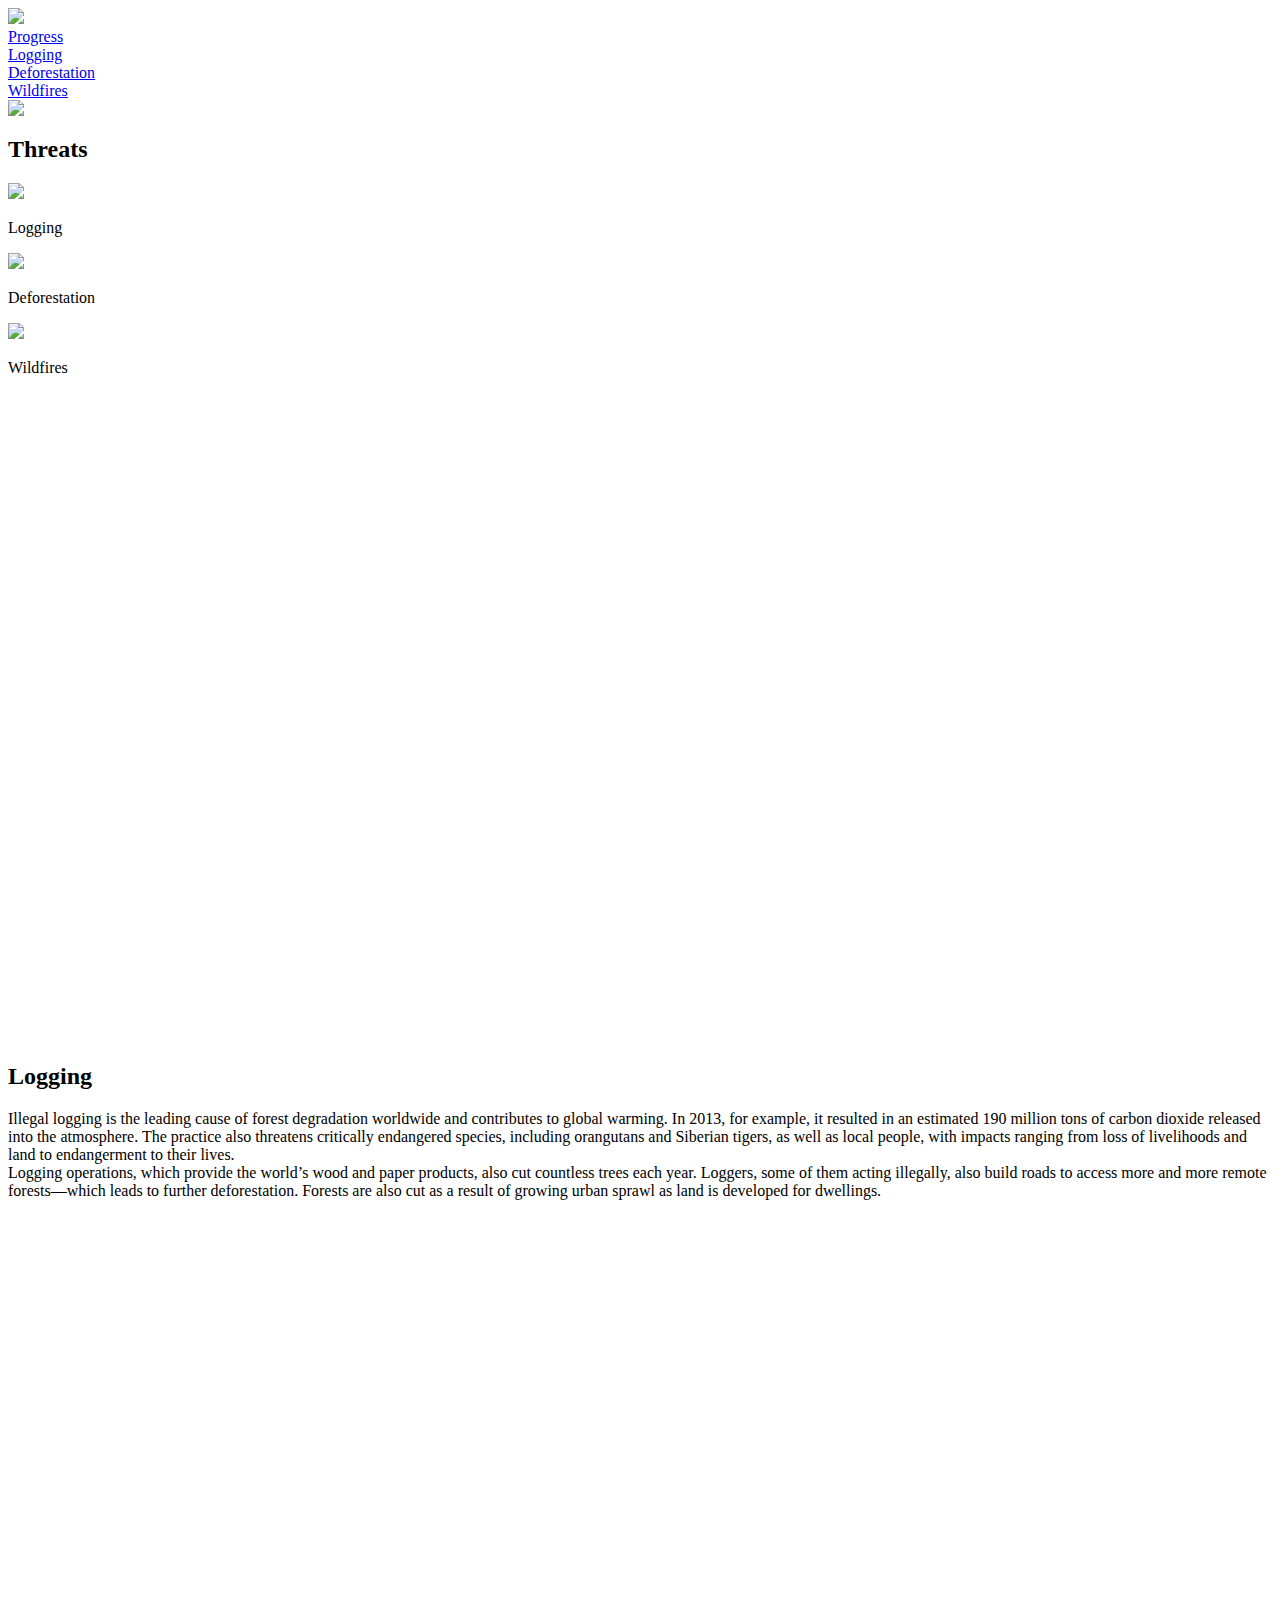
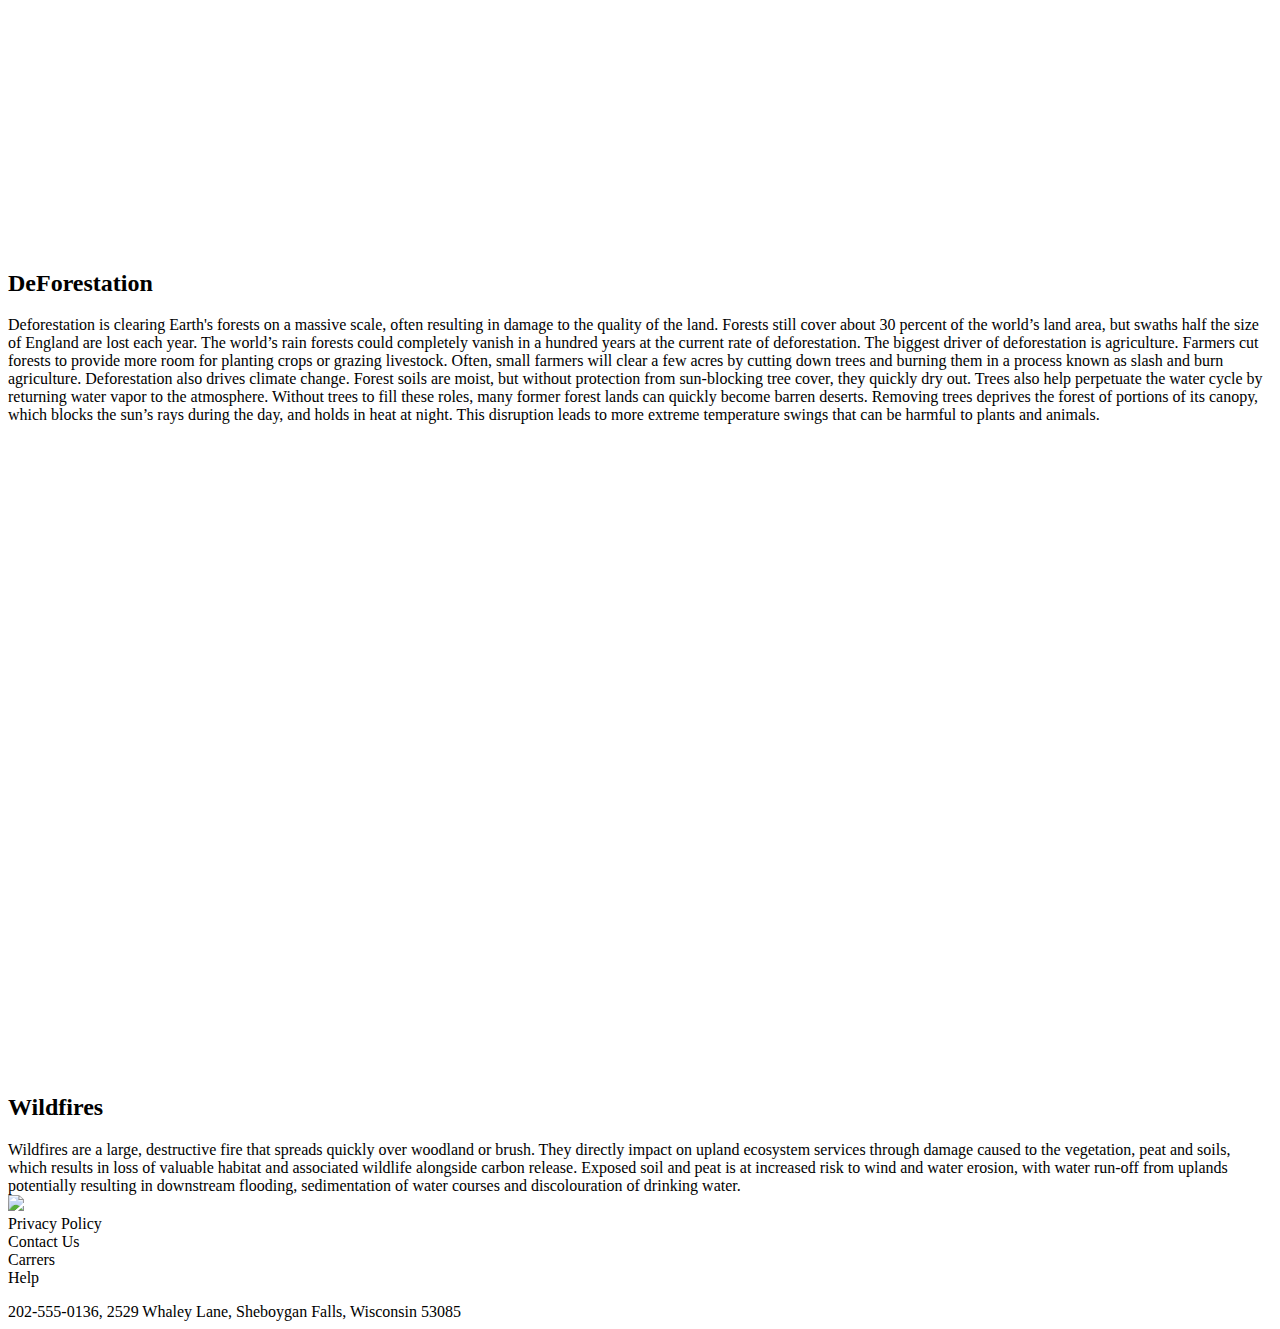
==== index.html @ 21fc3573 "Add files via upload" ====
<!DOCTYPE HTML>

<html>

<head>

	<meta http-equiv="Content-Type" />

	<title>Planted Future</title>

	<link rel="stylesheet" type="text/css" href="css/style.css">

</head>

<body>

	<nav>

		<img class="logo" src="img/logo.PNG">

		<div class="g-16 one">

			<a href="indexWork.html">Progress</a>	

		</div>
			
		<div class="g-16">

			<a href="#logging">Logging</a>	
				
		</div>

		<div class="g-16">

			<a href="#deforestation">Deforestation</a>	
				
		</div>

		<div class="g-16">

			<a href="#wildfires">Wildfires</a>	

		</div>


	</nav>

	<div class="slideshow" >

		<img class="fullimg Slides" src="img/forest1.JPG" style="max-width: 100%; max-height: 100%">
		<img class="fullimg Slides" src="img/forest3.JPG" style="max-width: 100%; max-height: 100%">
		<img class="fullimg Slides" src="img/forest4.JPG" style="max-width: 100%; max-height: 100%">

	</div>

	<script>

		var slideIndex = 0;
		carousel();

		function carousel() {
		    var i;
		    var x = document.getElementsByClassName("Slides");
		    for (i = 0; i < x.length; i++) {
		      x[i].style.display = "none"; 
		    }
		    slideIndex++;
		    if (slideIndex > x.length) {slideIndex = 1} 
		    x[slideIndex-1].style.display = "block"; 
		    setTimeout(carousel, 5000);
		}

	</script>

	<section>
		<header >

			<h2>
				Threats
			</h2>

		</header>

		<div class="g-row">

			<div class="g-30Left centre">

				<img class="icon" src="img/log.PNG" style=" max-width:60%; ">

				<p>
				Logging
				</p>

			</div>

			<div class="g-30Left centre">

				<img class="icon" src="img/deforestt.PNG" style=" max-width:60%; ">

				<p>
				Deforestation
				</p>

			</div>

			<div class="g-30Left centre">

				<img class="icon" src="img/fire.PNG" style=" max-width:60%; ">

				<p>
				Wildfires
				</p>

			</div>

		</div>

	</section>

<style>

	.parallax{
		max-width: 100%;
		max-height: 100%;
		background-image:url("img/deforest21.JPG"); 

		
		min-height:650px;
		background-attachment: fixed;
	   	position: relative;
	    background-repeat: no-repeat;
	    background-size: cover;
	    overflow: hidden;
		}

</style>

	<div class="parallax"></div>

	<div style="height:0%;">


		<section id="logging">
			<header >

				<h2>
					Logging
				</h2>

		</header>

			<div class="g-row centre">

				<div class="g-50">

					Illegal logging is the leading cause of forest degradation worldwide and contributes to global warming. In 2013, for example, it resulted in an estimated 190 million tons of carbon dioxide released into the atmosphere. The practice also threatens critically endangered species, including orangutans and Siberian tigers, as well as local people, with impacts ranging from loss of livelihoods and land to endangerment to their lives.

				</div>

				<div class="g-50">

					Logging operations, which provide the world’s wood and paper products, also cut countless trees each year. Loggers, some of them acting illegally, also build roads to access more and more remote forests—which leads to further deforestation. Forests are also cut as a result of growing urban sprawl as land is developed for dwellings.	

				</div>

			</div>

		</section>

	</div>


<style>

	.parallax2{
		max-width: 100%;
		max-height: 100%;
		background-image:url("img/deforest5.JPG");
		min-height:650px;
		background-attachment: fixed;
	    position: relative;
	    background-repeat: no-repeat;
	    background-size: cover;
	    overflow: hidden;
	    background-attachment: fixed;
		}

</style>

	<div class="parallax2"></div>

	<div style="height:20%;">

		<section  id="deforestation">

			<header>

				<h2>
					DeForestation
				</h2>

			</header>

				<div class="g-row">

					<div class="centre">

						Deforestation is clearing Earth's forests on a massive scale, often resulting in damage to the quality of the land. Forests still cover about 30 percent of the world’s land area, but swaths half the size of England are lost each year.

						The world’s rain forests could completely vanish in a hundred years at the current rate of deforestation.

						The biggest driver of deforestation is agriculture. Farmers cut forests to provide more room for planting crops or grazing livestock. Often, small farmers will clear a few acres by cutting down trees and burning them in a process known as slash and burn agriculture.

						Deforestation also drives climate change. Forest soils are moist, but without protection from sun-blocking tree cover, they quickly dry out. Trees also help perpetuate the water cycle by returning water vapor to the atmosphere. Without trees to fill these roles, many former forest lands can quickly become barren deserts.

						Removing trees deprives the forest of portions of its canopy, which blocks the sun’s rays during the day, and holds in heat at night. This disruption leads to more extreme temperature swings that can be harmful to plants and animals.

					</div>

			</div>

		</section>

	</div>

<style>

	.parallax3{
		max-width: 100%;
		max-height: 100%;
		background-image:url("img/forestfire.JPG");
		min-height:650px;
		background-attachment: fixed;
	    position: relative;
	    background-repeat: no-repeat;
	    background-size: cover;
	    overflow: hidden;
	    background-attachment: fixed;
		}

</style>

	<div class="parallax3"></div>

	<div style="height:0%;">

	
		<section id="wildfires">

			<header >

				<h2>
					Wildfires
				</h2>

			</header>

				<div class="g-row">

					<div class=" centre">


						Wildfires are a large, destructive fire that spreads quickly over woodland or brush.

						They directly impact on upland ecosystem services through damage caused to the vegetation, peat and soils, which results in loss of valuable habitat and associated wildlife alongside carbon release. Exposed soil and peat is at increased risk to wind and water erosion, with water run-off from uplands potentially resulting in downstream flooding, sedimentation of water courses and discolouration of drinking water.

					</div>

			</div>

		</section>

	</div>

	

	<footer> 

		<img class="footlogo" src="img/logo.PNG">
		
		<div class="finfo">
			<div class="g-25">Privacy Policy</div>
			<div class="g-25">Contact Us</div>
			<div class="g-25">Carrers</div>
			<div class="g-25">Help</div>
		</div>

		<p>

		<div class="contact">
		
			202-555-0136, 2529  Whaley Lane, Sheboygan Falls, Wisconsin 53085

		</div>

	</footer>
	
</body>

</html>
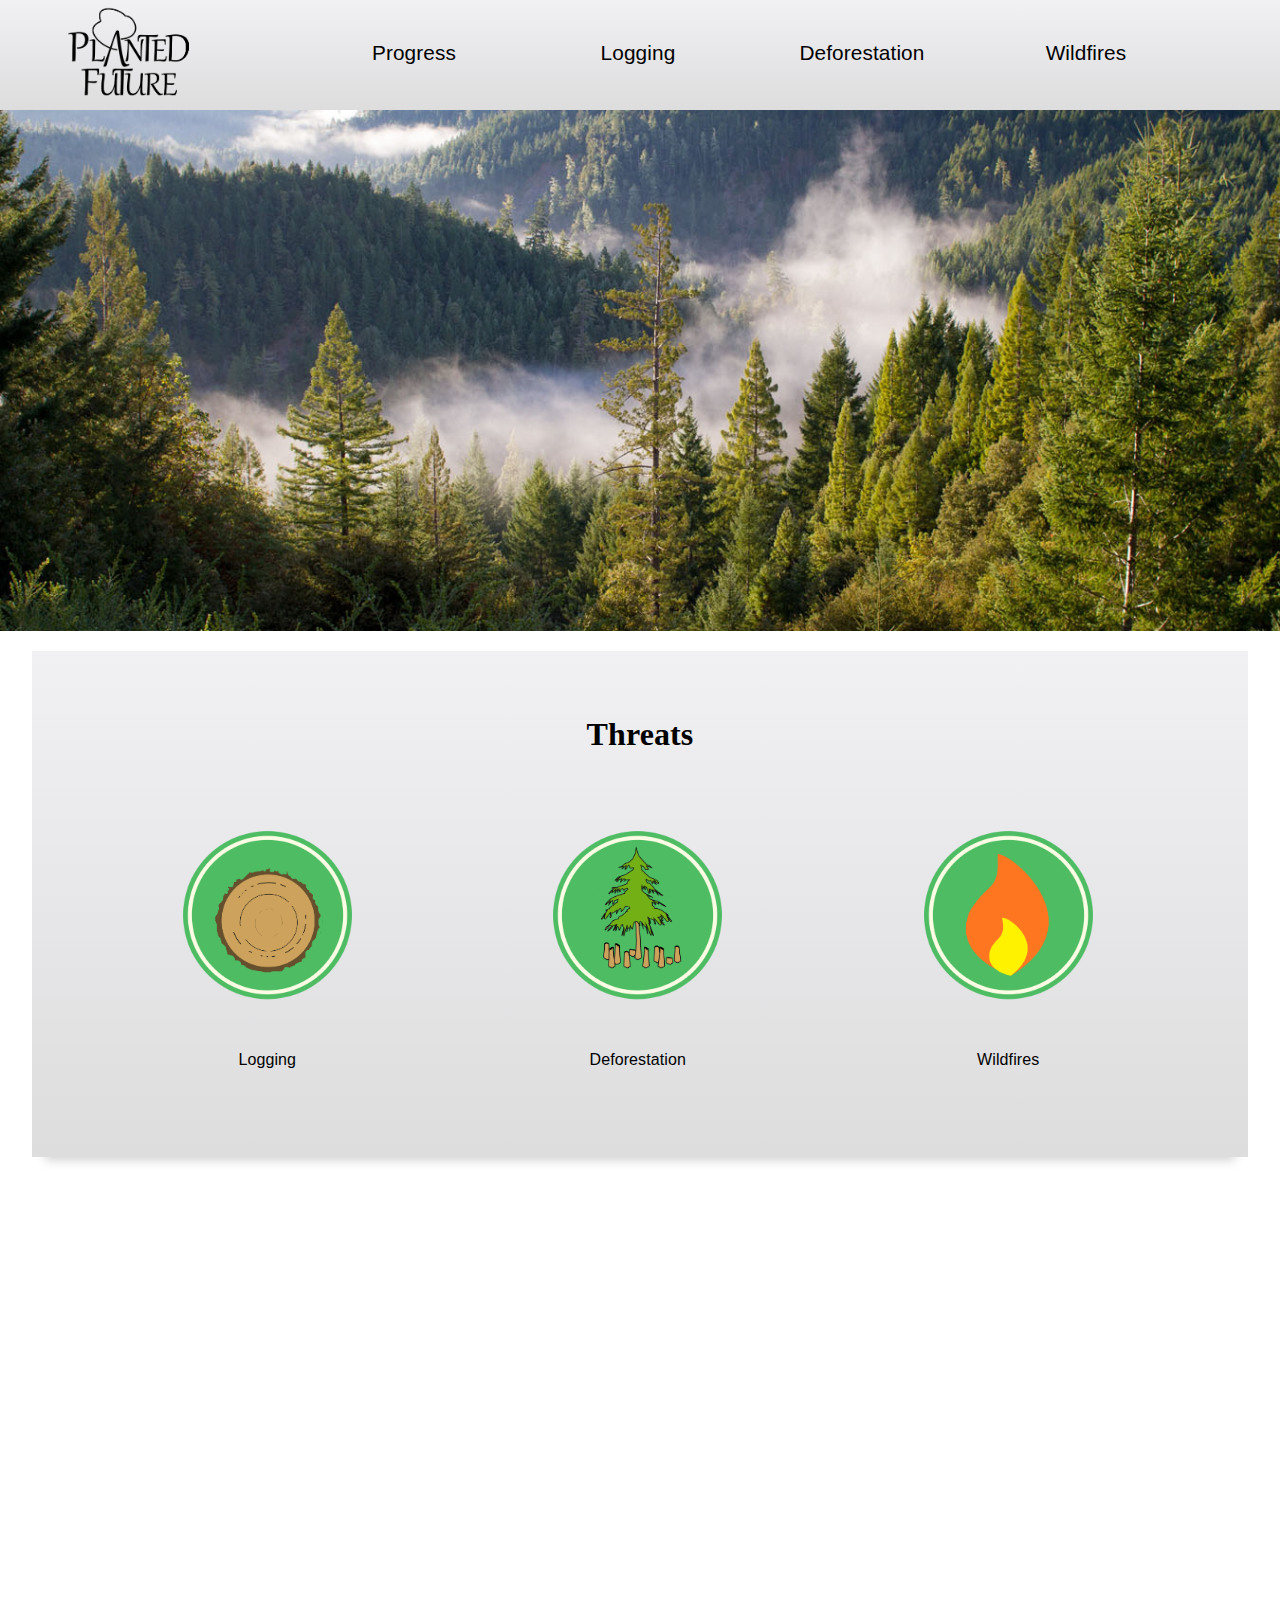
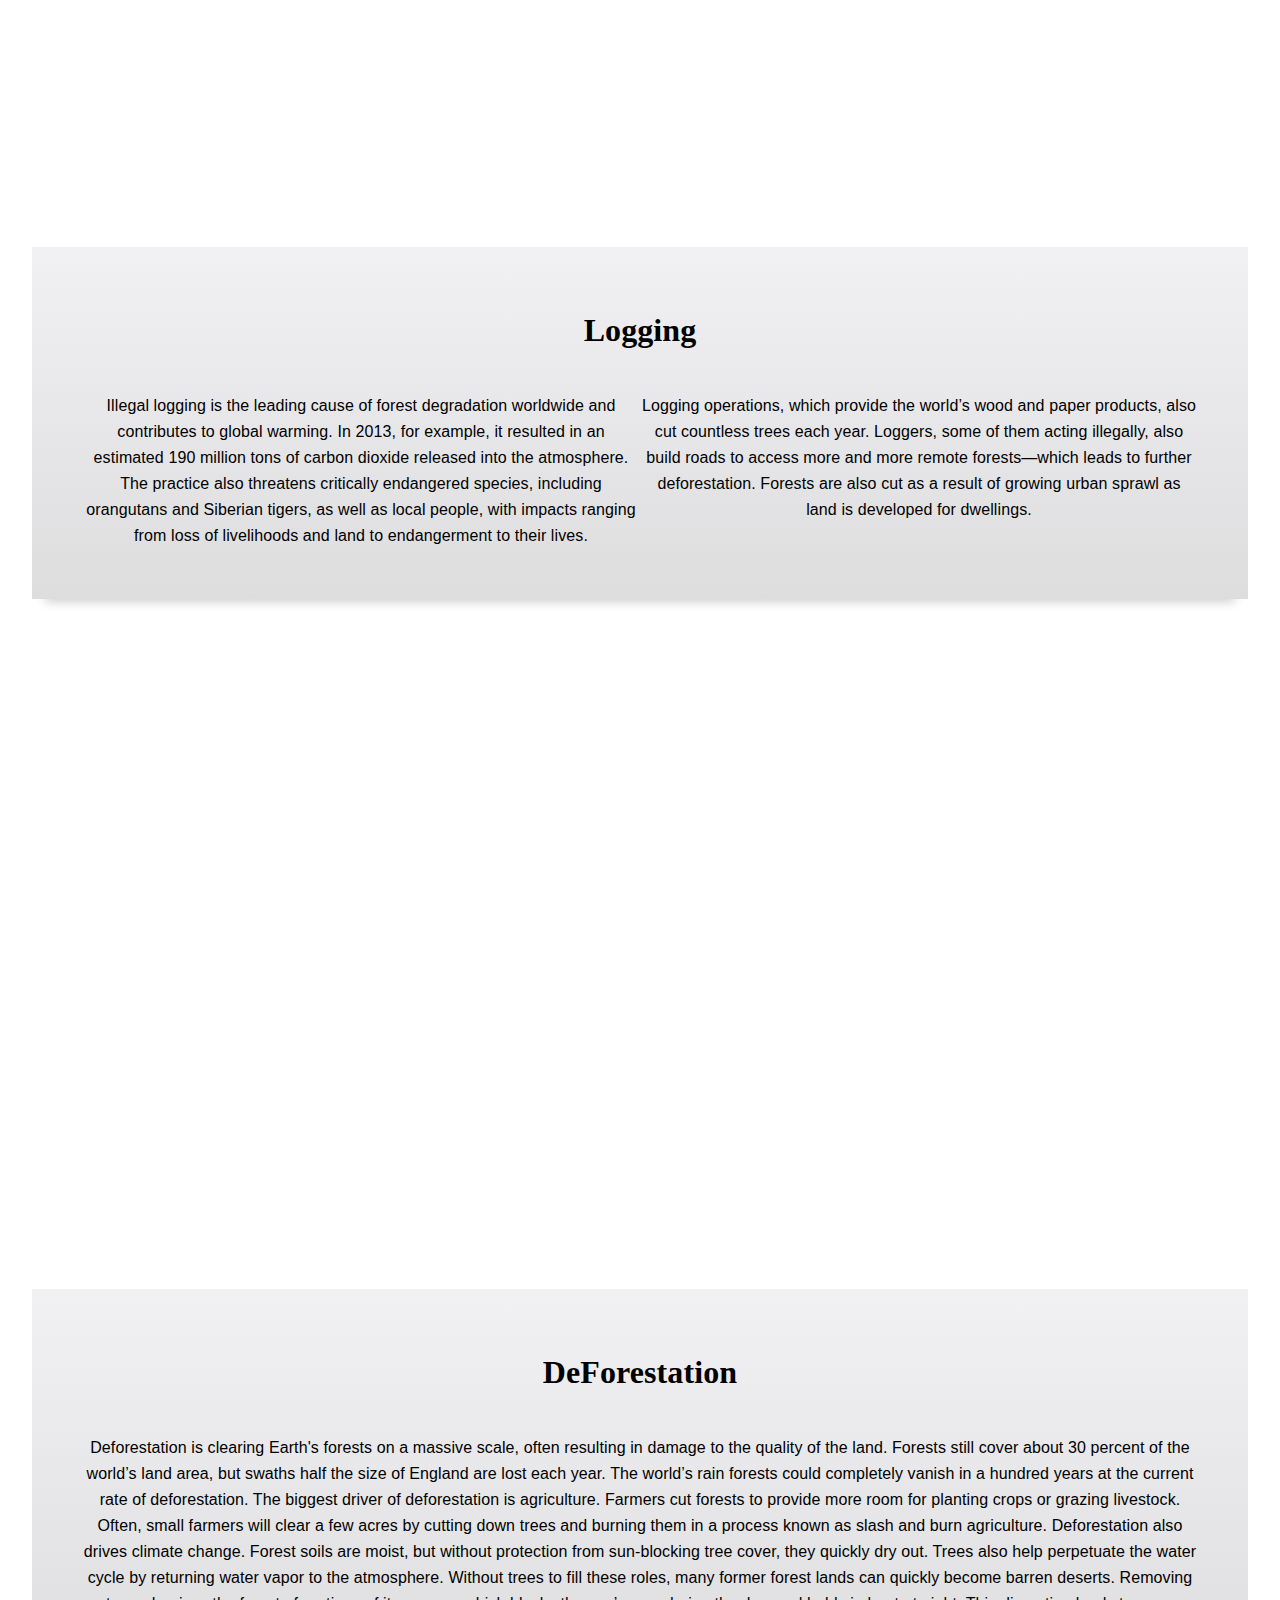
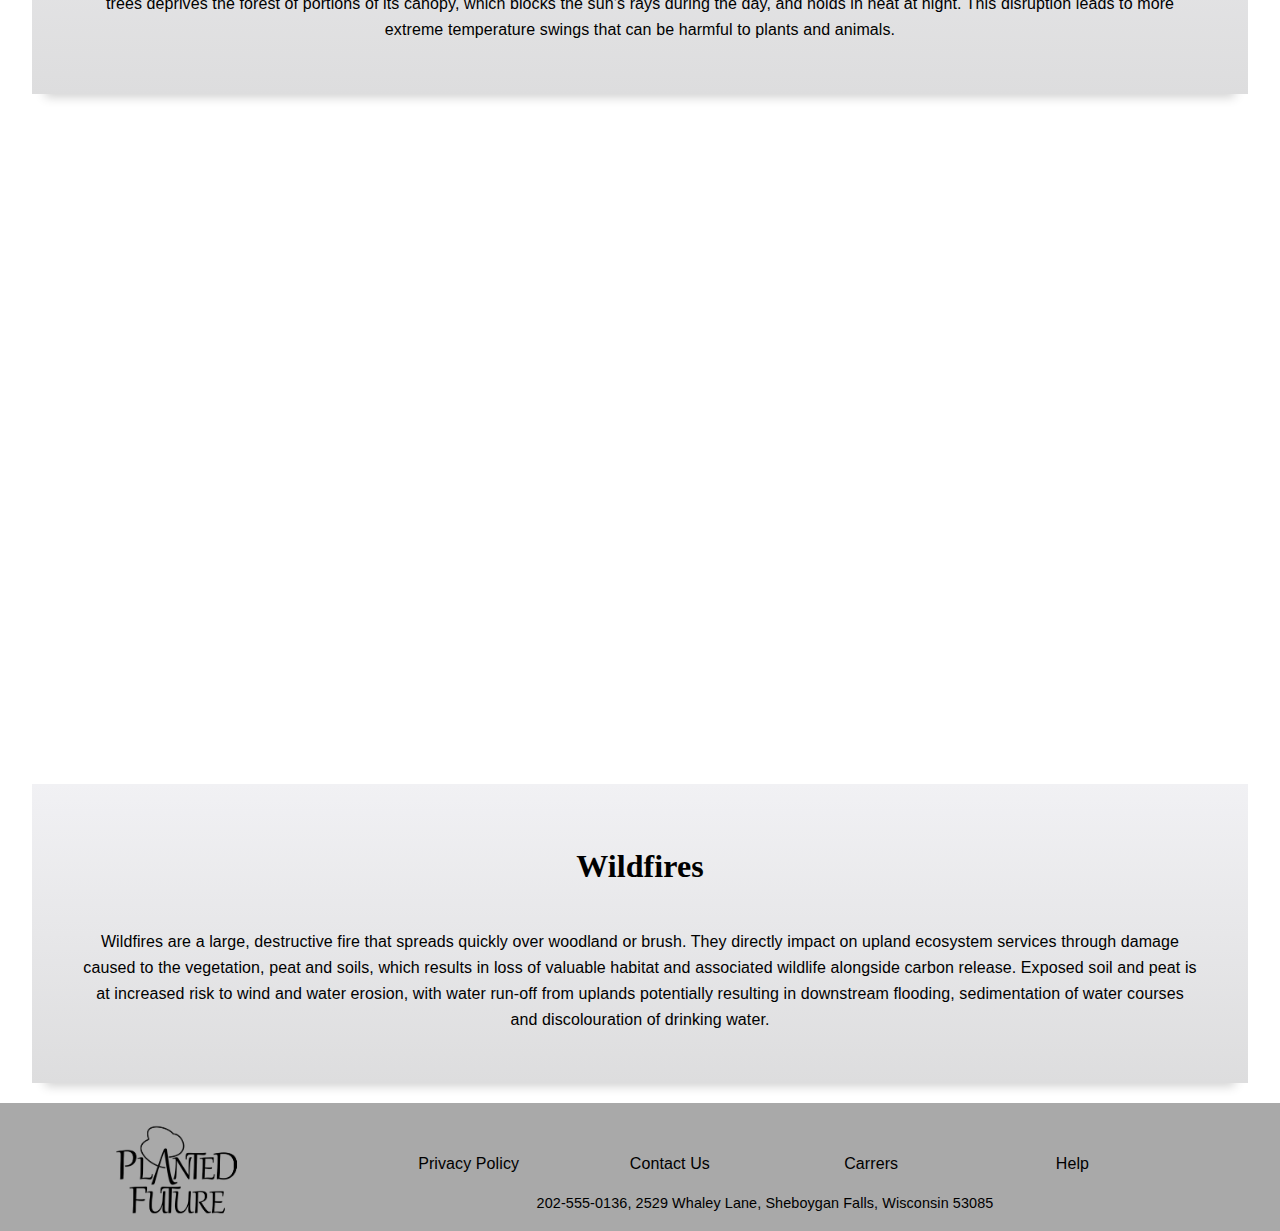
==== commit 750ae896: "Update index.html" ====
--- a/index.html
+++ b/index.html
@@ -16,7 +16,7 @@
 
 	<nav>
 
-		<img class="logo" src="img/logo.PNG">
+		<img class="logo" src="img/logo.png">
 
 		<div class="g-16 one">
 
@@ -47,9 +47,9 @@
 
 	<div class="slideshow" >
 
-		<img class="fullimg Slides" src="img/forest1.JPG" style="max-width: 100%; max-height: 100%">
-		<img class="fullimg Slides" src="img/forest3.JPG" style="max-width: 100%; max-height: 100%">
-		<img class="fullimg Slides" src="img/forest4.JPG" style="max-width: 100%; max-height: 100%">
+		<img class="fullimg Slides" src="img/forest1.jpg" style="max-width: 100%; max-height: 100%">
+		<img class="fullimg Slides" src="img/forest3.jpg" style="max-width: 100%; max-height: 100%">
+		<img class="fullimg Slides" src="img/forest4.jpg" style="max-width: 100%; max-height: 100%">
 
 	</div>
 
@@ -85,7 +85,7 @@
 
 			<div class="g-30Left centre">
 
-				<img class="icon" src="img/log.PNG" style=" max-width:60%; ">
+				<img class="icon" src="img/log.png" style=" max-width:60%; ">
 
 				<p>
 				Logging
@@ -95,7 +95,7 @@
 
 			<div class="g-30Left centre">
 
-				<img class="icon" src="img/deforestt.PNG" style=" max-width:60%; ">
+				<img class="icon" src="img/deforestt.png" style=" max-width:60%; ">
 
 				<p>
 				Deforestation
@@ -105,7 +105,7 @@
 
 			<div class="g-30Left centre">
 
-				<img class="icon" src="img/fire.PNG" style=" max-width:60%; ">
+				<img class="icon" src="img/fire.png" style=" max-width:60%; ">
 
 				<p>
 				Wildfires
@@ -122,7 +122,7 @@
 	.parallax{
 		max-width: 100%;
 		max-height: 100%;
-		background-image:url("img/deforest21.JPG"); 
+		background-image:url("img/deforest21.jpg"); 
 
 		
 		min-height:650px;
@@ -175,7 +175,7 @@
 	.parallax2{
 		max-width: 100%;
 		max-height: 100%;
-		background-image:url("img/deforest5.JPG");
+		background-image:url("img/deforest5.jpg");
 		min-height:650px;
 		background-attachment: fixed;
 	    position: relative;
@@ -228,7 +228,7 @@
 	.parallax3{
 		max-width: 100%;
 		max-height: 100%;
-		background-image:url("img/forestfire.JPG");
+		background-image:url("img/forestfire.jpg");
 		min-height:650px;
 		background-attachment: fixed;
 	    position: relative;
@@ -276,7 +276,7 @@
 
 	<footer> 
 
-		<img class="footlogo" src="img/logo.PNG">
+		<img class="footlogo" src="img/logo.png">
 		
 		<div class="finfo">
 			<div class="g-25">Privacy Policy</div>
@@ -297,4 +297,4 @@
 	
 </body>
 
-</html>+</html>
--- a/css/style.css
+++ b/css/style.css
@@ -0,0 +1,195 @@
+*{
+	box-sizing: border-box; 
+}
+
+body{
+	margin: 0px;
+	font-family: Verdana, Geneva, sans-serif;
+	letter-spacing: .1px;
+    line-height: 1.632;
+}
+
+section{
+	background: linear-gradient(#F1F1F4, #DDDDDE);
+	max-width: 95%;
+	margin-left: auto;
+	margin-right: auto;
+	margin-top: 20px;
+	margin-bottom: 20px;
+	padding:50px;
+	padding-top:20px;
+	box-shadow: 0px 16px 10px -13px rgba(0,0,0,0.19);
+
+}
+
+header{
+	padding-top: 10px;
+	padding-bottom: 10px;
+}
+
+nav{
+	background: linear-gradient(#F1F1F4, #DDDDDE);
+	width: 100%;
+	height: 110px;
+	font-size: 1.3em;
+	text-align: center;
+	top:0;
+	overflow:hidden;
+	float:right;
+	
+}
+
+nav a, nav h3{
+	
+	margin: 0px;
+	line-height: 35px;
+	margin-left: 0em;
+	margin-right: 1em;
+	text-decoration: none;
+	color: black;
+
+}
+
+nav a:hover{
+	text-decoration: underline; 
+}
+
+h2 {
+	font-size: 2em;
+	text-align: center;
+	font-family: Simonetta;
+	color:#000000;
+}
+
+footer{
+	background-color: darkgrey;
+	display: block;
+	padding: 3em;
+	text-align: center;
+	color:#000000;
+	bottom:0;
+	overflow:hidden;
+	height:8em;
+
+}
+
+strong{
+	font-size: 2.5em;
+	font-weight: bold;
+	color:#33A34A;
+}
+
+.finfo{
+	width:100%;
+	margin-left: 20em;
+
+}
+
+.contact{
+	padding-top:25px;
+	font-size: .9em;
+}
+
+.logo {
+	top:-27px;
+	left: 0px;
+	float:left;
+	position: relative;
+    margin: 0;
+    max-width: 250px;
+}
+
+.footlogo {
+	max-width: 250px;
+	float: left;
+	position: relative;
+	bottom:60px;
+}
+
+.fullimg {
+	width:100%;
+	height: 100%;
+	padding:0;
+	margin:0;
+}
+
+.centre{
+	text-align: center;
+}
+
+.icon{
+	padding:1em;
+}
+
+.adopt{
+	padding:10px;
+	background-color: #33A34A;
+	color: #ffffff;
+	
+	width:30%;
+	margin-left: 35%;
+	margin-right: 35%;
+	margin-bottom: 30px;
+}
+
+.adopt:hover{
+	text-decoration: underline; /* Hover styles to let people know they can click it */
+}
+
+/*
+.parallax{
+
+	background-image:url("img/forest4.JPG");
+
+	
+	min-height:500px;
+	background-attachment: fixed;
+    background-position: center;
+    background-repeat: no-repeat;
+    background-size: cover;
+
+    
+}
+
+*/
+
+
+.g-row{
+	width: 100%;
+	overflow: hidden;
+}
+
+.g-row {
+	width: 100%; /*This makes all images in grids to be the size of their cell */
+}
+
+.g-50{
+	width: 50%;
+	float: left;
+}
+
+.g-30Left{
+	width: 30%;
+	float: left;
+	margin :1.6%;
+}
+
+.g-16{
+	margin-top: 35px;
+	width: 17.5%;
+	float:left;
+
+}
+.one{
+	margin-left: 3em;
+}
+
+.g-25{
+	width: 17%;
+	float: left;
+}
+
+.show{
+	border: 1px solid blue;
+	padding: 2px;
+}